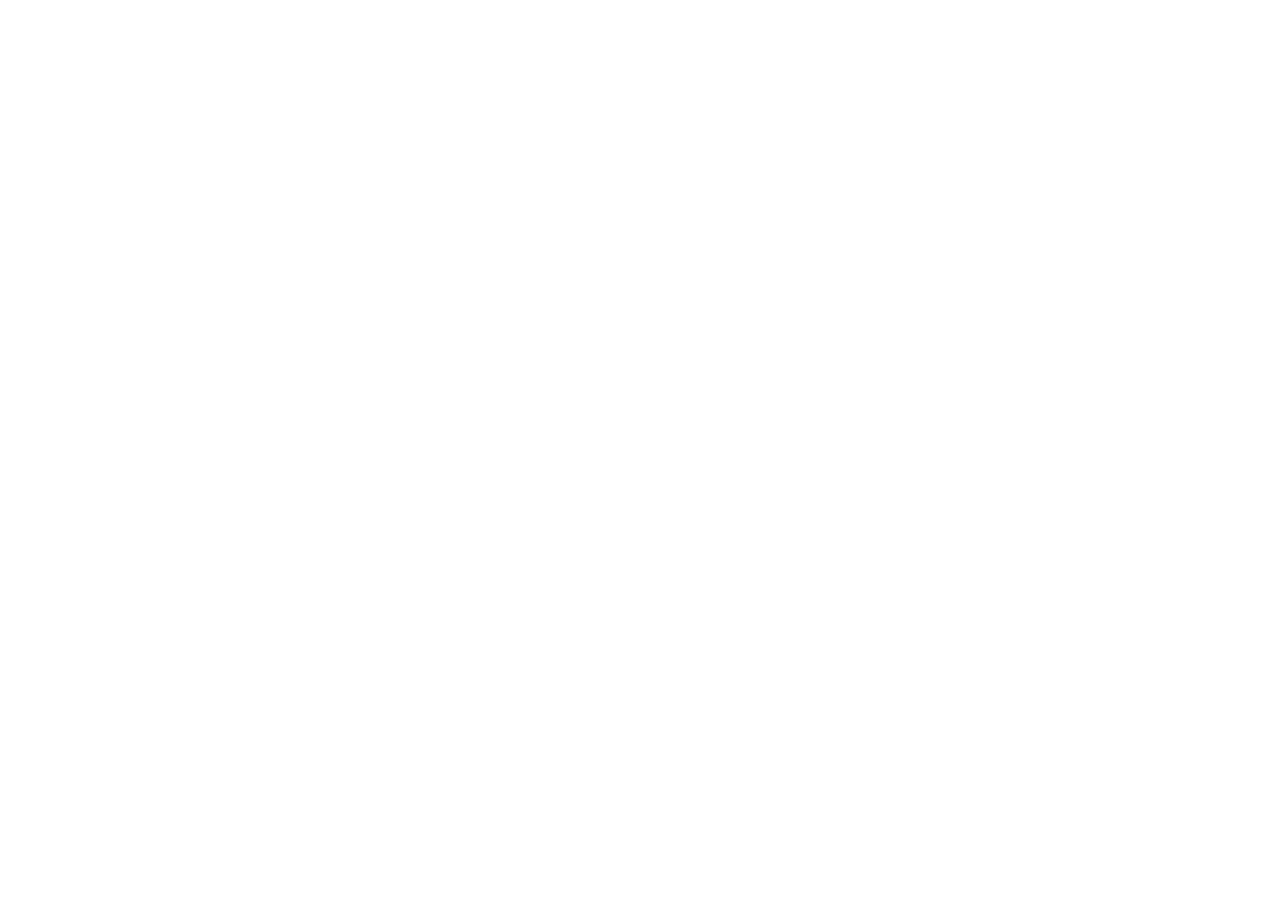
==== index.html @ 3822b05f "Starter Code" ====
<!DOCTYPE html>
<html>

<head>
    <!-- TODO: Include Font Awesome file here -->
    <!-- TODO: Include Google Fonts file here -->
</head>

<body>
    <!-- TODO: Include all your code for the header and home page here -->
</body>

</html>
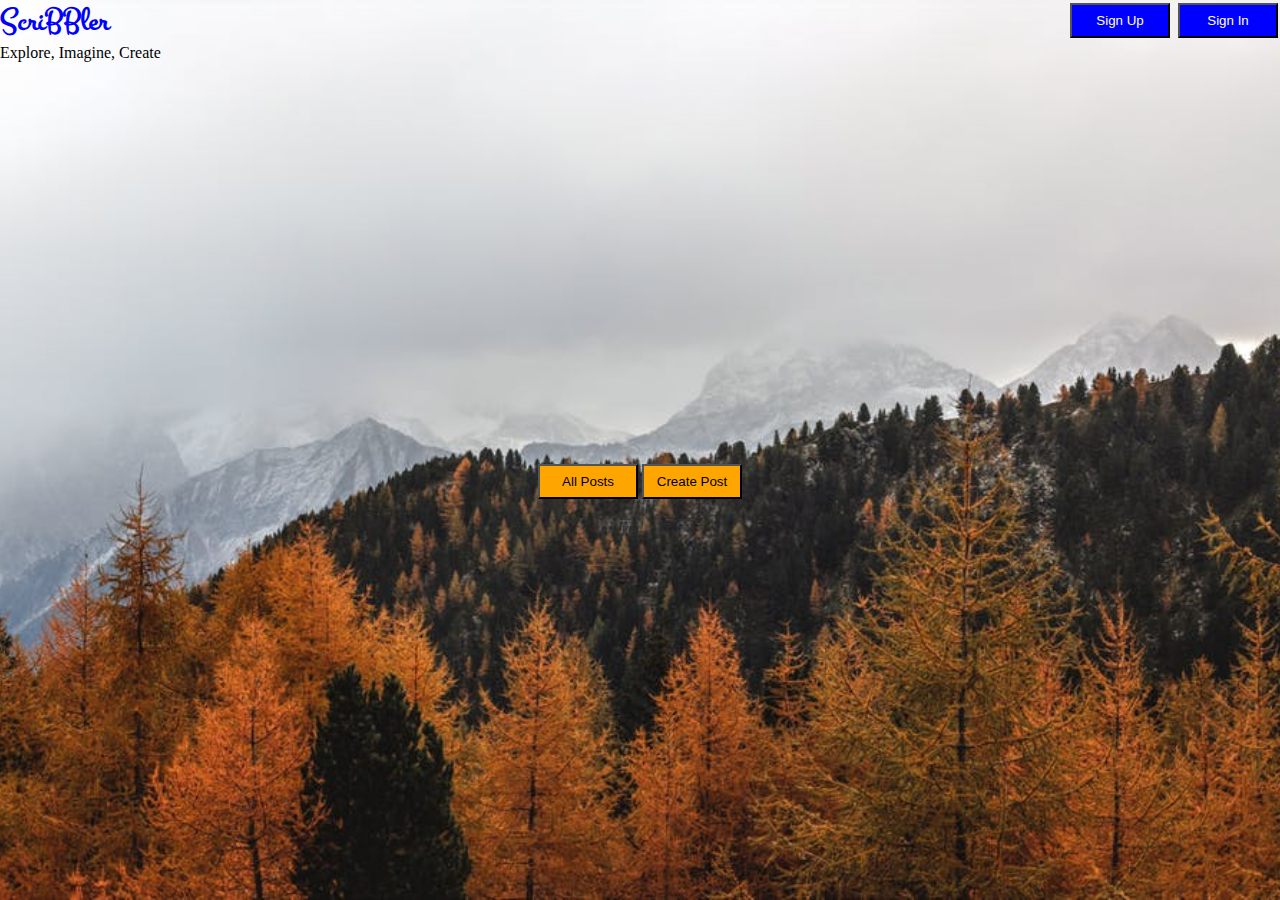
==== commit f3b3e047: "HomePage Basic UI is Ready" ====
--- a/index.html
+++ b/index.html
@@ -3,11 +3,30 @@
 
 <head>
     <!-- TODO: Include Font Awesome file here -->
+    <link href="https://fonts.googleapis.com/css?family=Montez&display=swap" rel="stylesheet">
+    <link rel="stylesheet" type="text/css" media="screen" href="styles/common.css" />
+    <link rel="stylesheet" type="text/css" media="screen" href="styles/index.css" />
     <!-- TODO: Include Google Fonts file here -->
 </head>
 
 <body>
     <!-- TODO: Include all your code for the header and home page here -->
+    <div class="Main-Container">
+        <header>
+            <div>
+                <h1 id="TitleText">ScriBBler</h1>
+                <div id="SubHeadingText">Explore, Imagine, Create</div>
+            </div>
+            <div class = "HeaderBtns">
+                <input type="button" id="SignUpBtn" value="Sign Up">
+                <input type="button" id="SignInBtn" value="Sign In">
+            </div>
+        </header>
+        <div class = "HomePageBtn">
+            <input type="button" id="AllPostBtn" value="All Posts">
+            <input type="button" id="CreatePostBtn" value="Create Post">
+        </div>
+    </div>
 </body>
 
 </html>--- a/styles/common.css
+++ b/styles/common.css
@@ -0,0 +1,24 @@
+header{
+    display: flex;
+    flex-direction: row;
+    justify-content: space-between;
+    flex-wrap: wrap;
+}
+
+#TitleText{
+    font-family: 'Montez', cursive;
+    margin: 0px 0px 2px 0px;
+    color: blue;
+}
+#SubHeadingText{
+    font-family: 'Ubuntu Mono';
+}
+
+#SignUpBtn,#SignInBtn{
+    background-color: blue;
+    color: white;
+    margin: 3px 2px 0px 2px;
+    text-align: center;
+    width: 100px;
+    height: 35px;
+}--- a/styles/index.css
+++ b/styles/index.css
@@ -0,0 +1,42 @@
+
+html{
+    height: 100%;
+    width:100%
+}
+body {
+    display: block;
+    height: 100%;
+}
+.Main-Container{
+    display: flex;
+    flex-direction: column;
+    justify-content: flex-start;
+    height: 100%;
+    width: 100%;
+}
+.HomePageBtn {
+    display: flex;
+    height: 100%;
+    width: 100%;
+    justify-content: center;
+    align-items: center;
+}
+#AllPostBtn,#CreatePostBtn{
+    margin: 2px;
+    background-color: orange;
+    color: black;
+    text-align: center;
+    width: 100px;
+    height: 35px;
+}
+
+body{
+    background: url('../images/background.jpg');
+    background-repeat: no-repeat;
+    background-attachment: fixed;
+    background-position: center center;
+    background-size: cover;
+    margin: 0;
+    overflow:hidden;
+    display: block;
+}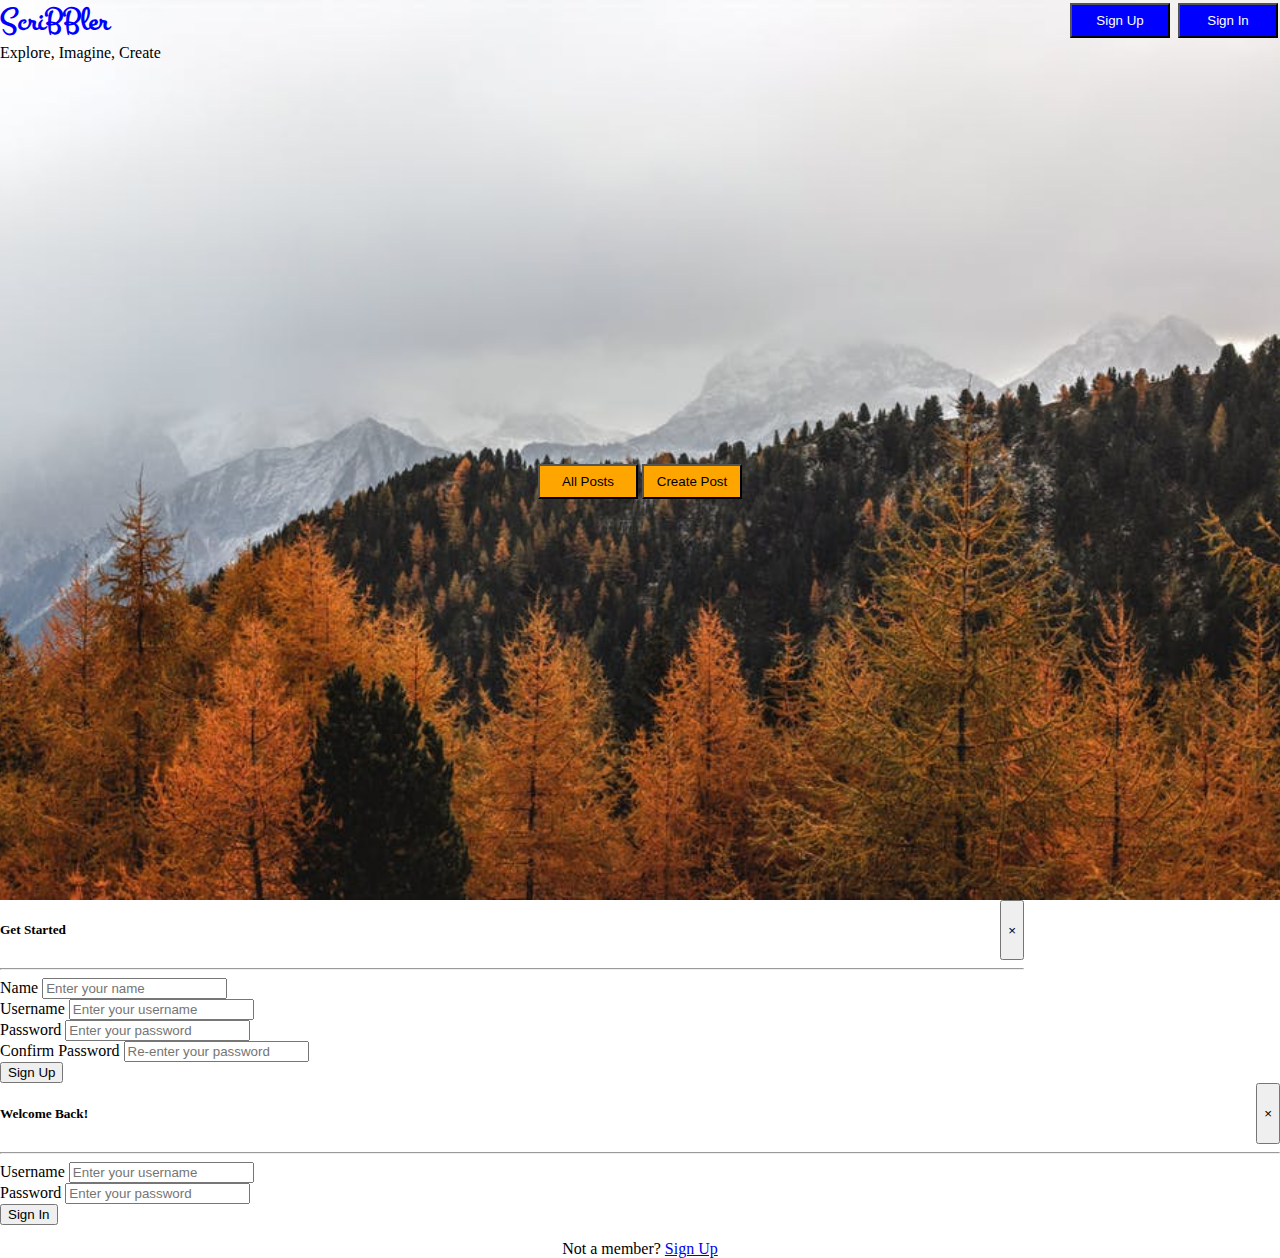
==== commit 818e0418: "Modal Functionality Implemented for SignIn and SignUp Page" ====
--- a/index.html
+++ b/index.html
@@ -4,6 +4,7 @@
 <head>
     <!-- TODO: Include Font Awesome file here -->
     <link href="https://fonts.googleapis.com/css?family=Montez&display=swap" rel="stylesheet">
+    <link rel="stylesheet" href="https://cdn.jsdelivr.net/npm/bootstrap@4.5.3/dist/css/bootstrap.min.css" integrity="sha384-TX8t27EcRE3e/ihU7zmQxVncDAy5uIKz4rEkgIXeMed4M0jlfIDPvg6uqKI2xXr2" crossorigin="anonymous">
     <link rel="stylesheet" type="text/css" media="screen" href="styles/common.css" />
     <link rel="stylesheet" type="text/css" media="screen" href="styles/index.css" />
     <!-- TODO: Include Google Fonts file here -->
@@ -18,8 +19,8 @@
                 <div id="SubHeadingText">Explore, Imagine, Create</div>
             </div>
             <div class = "HeaderBtns">
-                <input type="button" id="SignUpBtn" value="Sign Up">
-                <input type="button" id="SignInBtn" value="Sign In">
+                <input type="button" id="SignUpBtn" value="Sign Up" data-toggle="modal" data-target="#SignUpModal">
+                <input type="button" id="SignInBtn" value="Sign In" data-toggle="modal" data-target="#SignInModal">
             </div>
         </header>
         <div class = "HomePageBtn">
@@ -27,6 +28,73 @@
             <input type="button" id="CreatePostBtn" value="Create Post">
         </div>
     </div>
+
+    <div class="modal fade" id="SignUpModal" tabindex="-1" role="dialog" aria-labelledby="exampleModalCenterTitle" aria-hidden="true">
+        <div class="modal-dialog modal-dialog-centered" role="document">
+            <div class="modal-content">
+                <div class="modal-body">
+                    <div class="ModalHeader">
+                        <h5 class="modal-title">Get Started</h5>
+                        <button type="button" class="close" data-dismiss="modal" aria-label="Close">
+                            <span aria-hidden="true">&times;</span>
+                        </button>
+                    </div>
+                    <hr>
+                    <form>
+                        <div class="form-group">
+                            <label for="SignUpName">Name</label>
+                            <input type="text" class="form-control" id="SignUpName" aria-describedby="emailHelp" placeholder="Enter your name" required>
+                        </div>
+                        <div class="form-group">
+                            <label for="SignUpUsername">Username</label>
+                            <input type="text" class="form-control" id="SignUpUsername" aria-describedby="emailHelp" placeholder="Enter your username" required>
+                        </div>
+                        <div class="form-group">
+                            <label for="SignUpPassword">Password</label>
+                            <input type="password" class="form-control" id="SignUpPassword" placeholder="Enter your password" required>
+                        </div>
+                        <div class="form-group">
+                            <label for="SignUpConfirmPassword">Confirm Password</label>
+                            <input type="password" class="form-control" id="SignUpConfirmPassword" placeholder="Re-enter your password" required>
+                        </div>
+                        <button type="submit" class="btn btn-success btn-block" >Sign Up</button>
+                    </form>
+                </div>
+            </div>
+        </div>
+    </div>
+
+    <div class="modal fade" id="SignInModal" tabindex="-1" role="dialog" aria-labelledby="exampleModalCenterTitle" aria-hidden="true">
+        <div class="modal-dialog modal-dialog-centered" role="document">
+            <div class="modal-content">
+                <div class="modal-body">
+                    <div class="ModalHeader">
+                        <h5 class="modal-title">Welcome Back!</h5>
+                        <button type="button" class="close" data-dismiss="modal" aria-label="Close">
+                            <span aria-hidden="true">&times;</span>
+                        </button>
+                    </div>
+                    <hr>
+                    <form>
+                        <div class="form-group">
+                            <label for="SignInUsername">Username</label>
+                            <input type="text" class="form-control" id="SignInUsername" aria-describedby="emailHelp" placeholder="Enter your username" required>
+                        </div>
+                        <div class="form-group">
+                            <label for="SignInPassword">Password</label>
+                            <input type="password" class="form-control" id="SignInPassword" placeholder="Enter your password" required>
+                        </div>
+                        <button type="submit" class="btn btn-success btn-block" >Sign In</button>
+                        <p id="SignInPageToggle">Not a member? <a data-dismiss="modal" data-toggle="modal" href="#SignUpModal">Sign Up</a></p>
+                    </form>
+                </div>
+            </div>
+        </div>
+    </div>
+
+    <script src="https://code.jquery.com/jquery-3.5.1.slim.min.js" integrity="sha384-DfXdz2htPH0lsSSs5nCTpuj/zy4C+OGpamoFVy38MVBnE+IbbVYUew+OrCXaRkfj" crossorigin="anonymous"></script>
+    <script src="https://cdn.jsdelivr.net/npm/bootstrap@4.5.3/dist/js/bootstrap.bundle.min.js" integrity="sha384-ho+j7jyWK8fNQe+A12Hb8AhRq26LrZ/JpcUGGOn+Y7RsweNrtN/tE3MoK7ZeZDyx" crossorigin="anonymous"></script>
+
 </body>
 
 </html>--- a/styles/index.css
+++ b/styles/index.css
@@ -39,4 +39,23 @@
     margin: 0;
     overflow:hidden;
     display: block;
-}+}
+
+.ModalHeader{
+    display: flex;
+    flex-direction: row;
+    justify-content: space-between;
+    padding-bottom: 0px;
+    margin-bottom: 0px;
+}
+
+#SignInPageToggle{
+    margin-top: 15px;
+    margin-bottom: 0px;
+    text-align: center;
+}
+
+#SignUpModal{
+    width: 80%;
+}
+
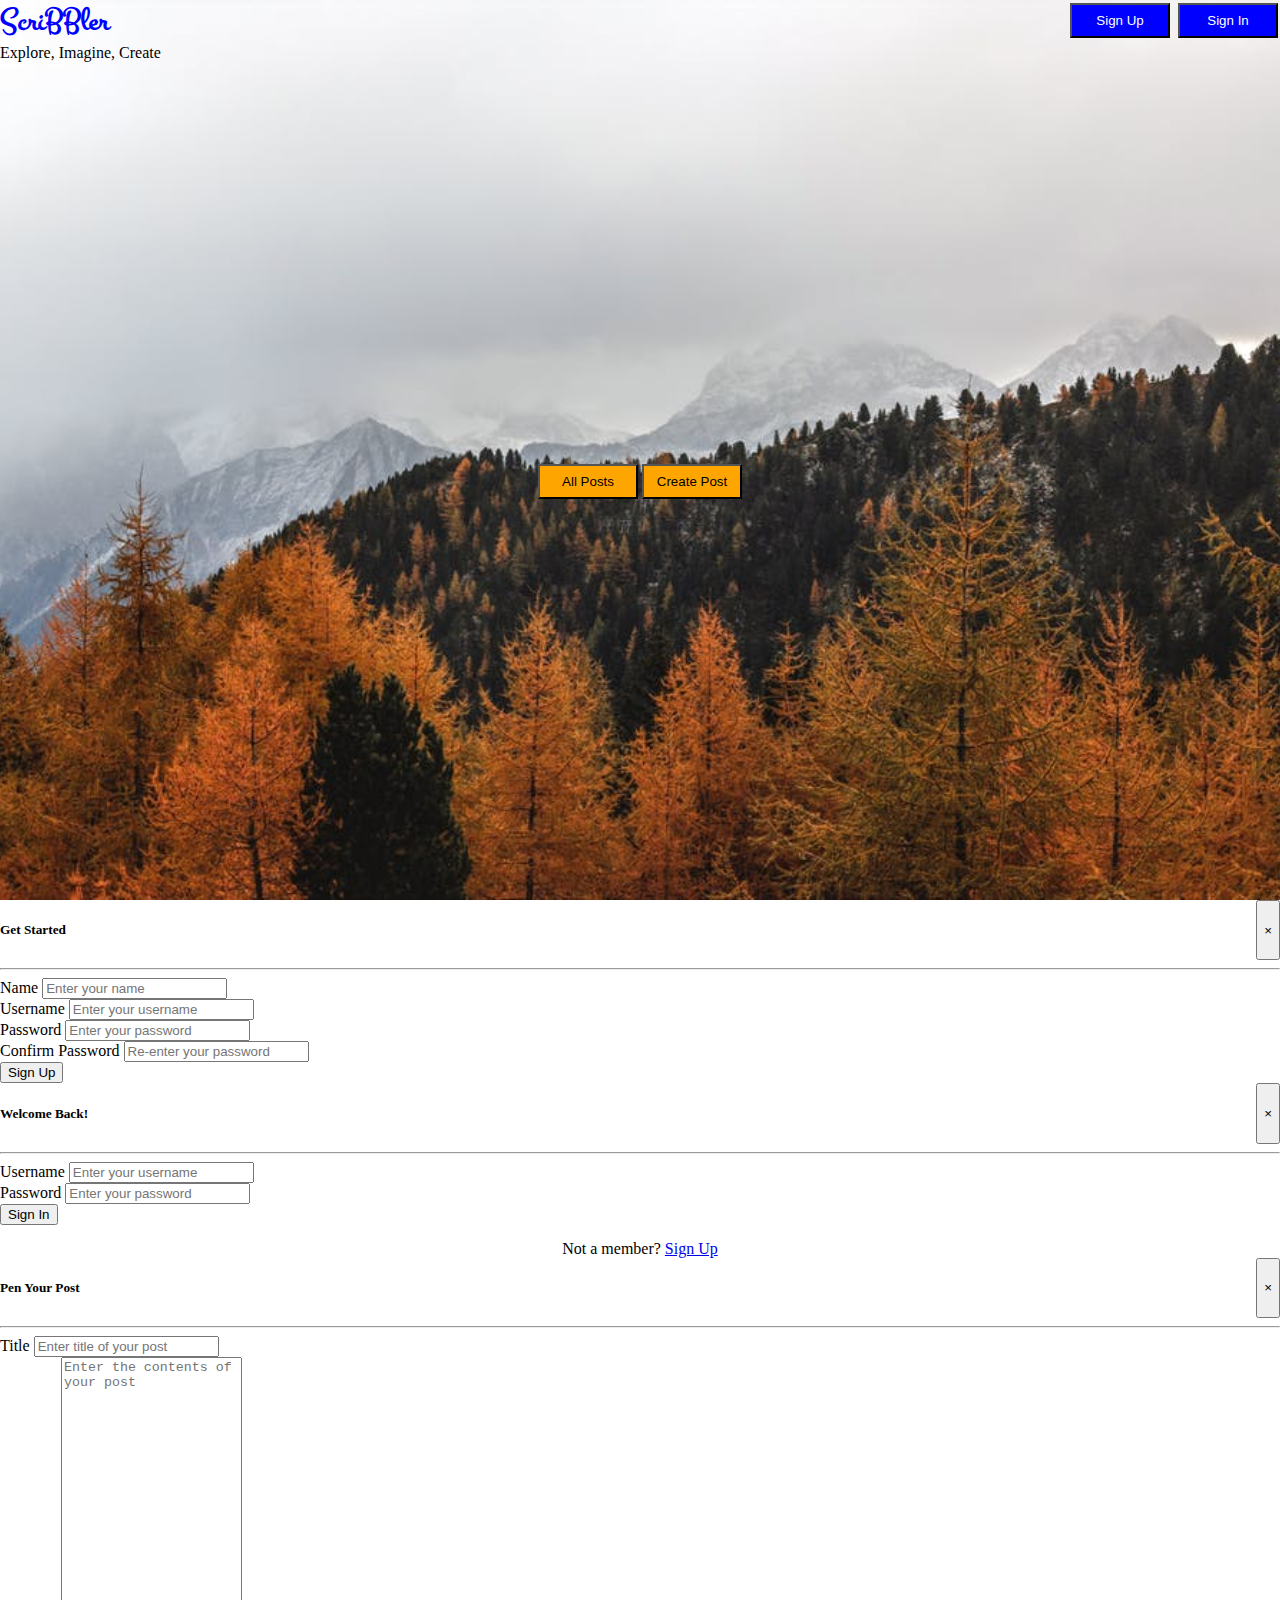
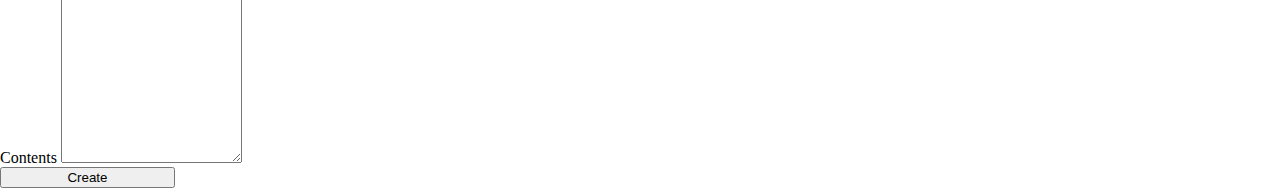
==== commit 08b87b3e: "Home Page Functionality Implemented" ====
--- a/index.html
+++ b/index.html
@@ -24,8 +24,8 @@
             </div>
         </header>
         <div class = "HomePageBtn">
-            <input type="button" id="AllPostBtn" value="All Posts">
-            <input type="button" id="CreatePostBtn" value="Create Post">
+            <input type="button" id="AllPostBtn" value="All Posts" onclick="NavigateToAllPosts()">
+            <input type="button" id="CreatePostBtn" value="Create Post" data-toggle="modal" data-target="#CreatePostModal">
         </div>
     </div>
 
@@ -92,9 +92,38 @@
         </div>
     </div>
 
+    <div class="modal fade" id="CreatePostModal" tabindex="-1" role="dialog" aria-labelledby="exampleModalCenterTitle" aria-hidden="true">
+        <div class="modal-dialog modal-dialog-centered modal-xl" role="document">
+            <div class="modal-content" id="ModalCreatePost">
+                <div class="modal-body">
+                    <div class="ModalHeader">
+                        <h5 class="modal-title">Pen Your Post</h5>
+                        <button type="button" class="close" data-dismiss="modal" aria-label="Close">
+                            <span aria-hidden="true">&times;</span>
+                        </button>
+                    </div>
+                    <hr>
+                    <form>
+                        <div class="form-group">
+                            <label for="PostTitle">Title</label>
+                            <input type="text" class="form-control" id="PostTitle" aria-describedby="emailHelp" placeholder="Enter title of your post" required>
+                        </div>
+                        <div class="form-group">
+                            <label for="PostContents">Contents</label>
+                            <textarea type="text" class="form-control" id="PostContents" placeholder="Enter the contents of your post" required></textarea>
+                        </div>
+                        <div class="text-center">
+                            <button type="submit" class="btn btn-success" id = "ModalCreatePostBtn">Create</button>
+                        </div>
+                    </form>
+                </div>
+            </div>
+        </div>
+    </div>
+
     <script src="https://code.jquery.com/jquery-3.5.1.slim.min.js" integrity="sha384-DfXdz2htPH0lsSSs5nCTpuj/zy4C+OGpamoFVy38MVBnE+IbbVYUew+OrCXaRkfj" crossorigin="anonymous"></script>
     <script src="https://cdn.jsdelivr.net/npm/bootstrap@4.5.3/dist/js/bootstrap.bundle.min.js" integrity="sha384-ho+j7jyWK8fNQe+A12Hb8AhRq26LrZ/JpcUGGOn+Y7RsweNrtN/tE3MoK7ZeZDyx" crossorigin="anonymous"></script>
-
+    <script src="scripts/index.js"></script>
 </body>
 
 </html>--- a/styles/index.css
+++ b/styles/index.css
@@ -55,7 +55,11 @@
     text-align: center;
 }
 
-#SignUpModal{
-    width: 80%;
+#PostContents{
+    height:400px;
 }
 
+#ModalCreatePostBtn{
+    width: 175px;
+}
+
